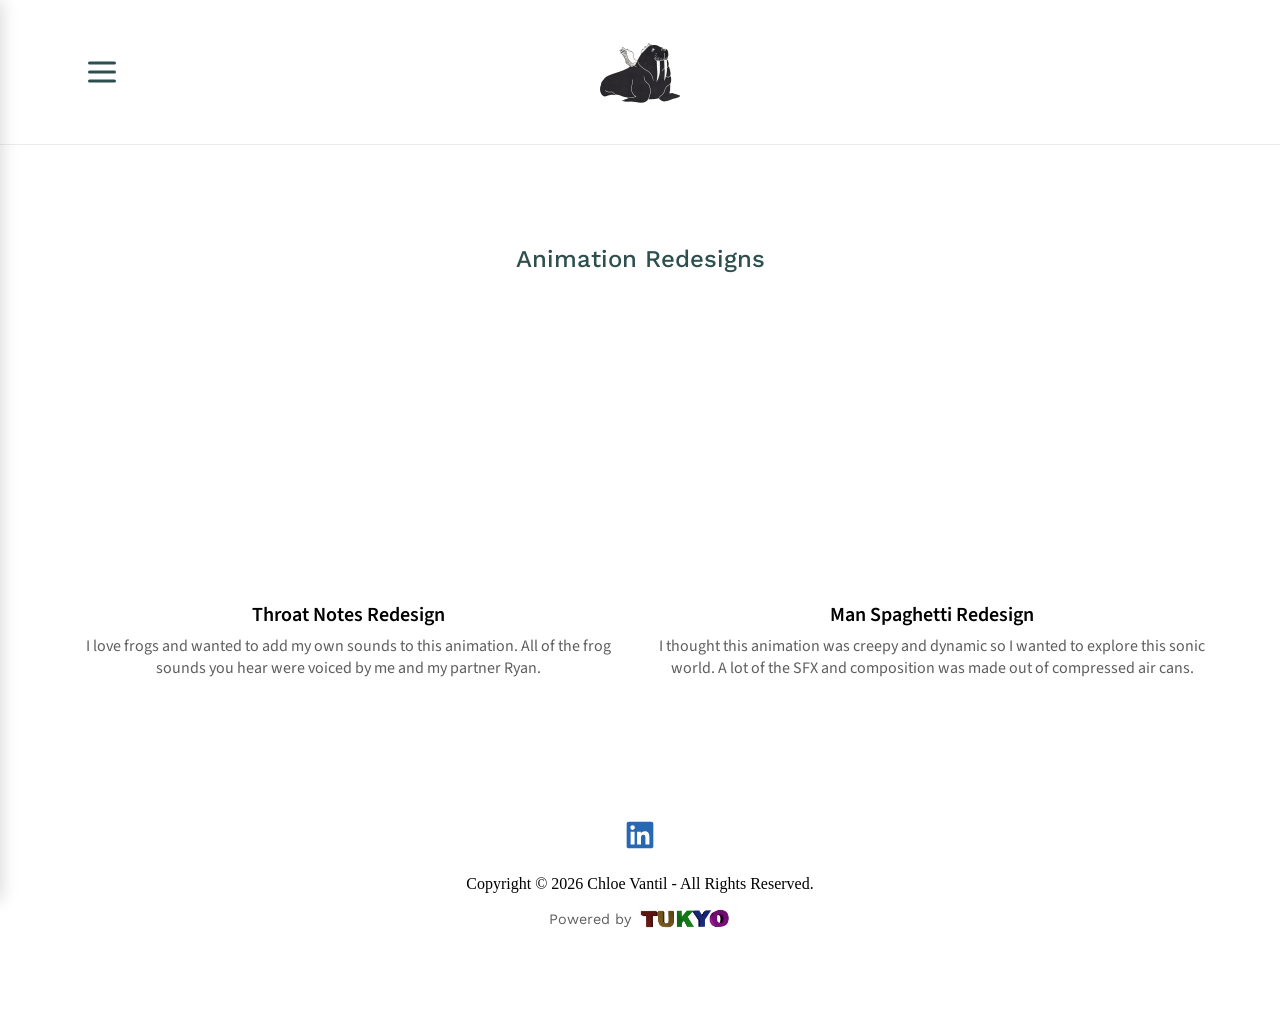
==== animation-redesigns.html @ 969b7e19 "Init Commit" ====
<!DOCTYPE html>
<html lang="en">

<head>
    <meta charset="UTF-8">
    <meta name="viewport" content="width=device-width, initial-scale=1.0">
    <title>Animation Sound ReDesigns</title>
    <link rel="icon" type="image/png" sizes="32x32" href="assets/img/favicon-32x32.png">
    <link rel="icon" type="image/png" sizes="16x16" href="assets/img/favicon-16x16.png">
    <link rel="preconnect" href="https://fonts.googleapis.com">
    <link rel="preconnect" href="https://fonts.gstatic.com" crossorigin>
    <link
        href="https://fonts.googleapis.com/css2?family=Source+Sans+3:wght@200;300;400;500;600;700&family=Work+Sans:wght@100;200;300;400;500;600;700&display=swap"
        rel="stylesheet">
    <link rel="stylesheet" href="style.css">
</head>

<body>
    <site-header></site-header>
    <site-sidebar></site-sidebar>

    <main>
        <section>
            <div id="animation_redesigns_container" class="container">
                <h2 class="center work_sans">Animation Redesigns</h2>
                <div class="container row">
                    <div class="reel_column">
                        <div class="fullsize_video">
                            <div class="embed" data-yt="XpOukVVMxCc" data-title="Throat Notes Redesign"></div>
                        </div>
                        <div class="fullsize_text">
                            <h3>Throat Notes Redesign</h3>
                            <p>I love frogs and wanted to add my own sounds to this animation. All of the frog sounds
                                you
                                hear were voiced by me and my partner Ryan.</p>
                        </div>
                    </div>
                    <div class="reel_column">
                        <div class="fullsize_video">
                            <div class="embed" data-yt="J2rZ7AoiaU4" data-title="Man Spaghetti Redesign"></div>
                        </div>
                        <div class="fullsize_text">
                            <h3>Man Spaghetti Redesign</h3>
                            <p>I thought this animation was creepy and dynamic so I wanted to explore this sonic world.
                                A
                                lot of the SFX and composition was made out of compressed air cans.</p>
                        </div>
                    </div>
                </div>
            </div>
        </section>
        <footer>
            <div id="social_media_container" class="container">
                <div id="social_media_docket">
                    <a rel="noopener" role="link" aria-haspopup="true" target="_blank" aria-label="LinkedIn Social Link"
                        href="https://www.linkedin.com/in/chloe-vantil/"><svg viewBox="0 0 24 24" fill="currentColor"
                            width="40" height="40">
                            <g fill="#2867B2">
                                <path
                                    d="M5.181 4h13.634C19.468 4 20 4.518 20 5.153v13.692c0 .638-.532 1.155-1.184 1.155H5.181C4.53 20 4 19.483 4 18.845V5.153c0-.636.53-1.152 1.181-1.152zm3.754 3.574a1.376 1.376 0 00-2.752 0A1.38 1.38 0 007.56 8.95c.758 0 1.375-.618 1.375-1.376zM8.75 9.998H6.372v7.635H8.75V9.999zm1.485 0h.003v7.633h2.371v-3.777c0-.995.19-1.96 1.425-1.96 1.217 0 1.233 1.14 1.233 2.025v3.714h2.372v-4.188c0-2.056-.444-3.637-2.847-3.637-1.159 0-1.933.633-2.25 1.233h-.031V9.999h-2.273v-.002l-.003.002z">
                                </path>
                            </g>
                        </svg></a>
                </div>
            </div>
            <div id="copyright_container" class="container">
                <div id="copyright_content">Copyright © 2026 Chloe Vantil - All Rights Reserved.</div>
            </div>
            <div id="powered_by_container" class="container row">
                <div id="powered_by_content">Powered by</div>
                <a href="https://github.com/Tukyo" target="_blank" rel="noopener">
                    <div id="powered_by_logo"></div>
                </a>
            </div>
        </footer>
    </main>

    <script src="scripts/header.js" defer></script>
    <script src="scripts/sidebar.js" defer></script>
    <script src="scripts/embed.js" defer></script>
</body>

</html>
---- style.css ----
main {
    display: flex;
    flex-direction: column;
    justify-content: center;
}

*,
*::before,
*::after {
    box-sizing: border-box;
}

body {
    margin: 0;
    padding-top: 145px;
    /* clears the fixed header at its tallest (expanded) size */
}

section {
    padding-top: 5rem;
}

site-header {
    position: fixed;
    top: 0;
    left: 0;
    right: 0;
    z-index: 100;
    display: flex;
    justify-content: center;
    align-items: center;
    padding: 2rem;
    /* expanded — at top of page */
    background-color: #fff;
    border-bottom: 1px solid #ececec;
    transition: padding 0.3s ease, box-shadow 0.3s ease;
}

site-header img {
    display: block;
    height: 80px;
    /* expanded logo */
    width: auto;
    transition: height 0.3s ease;
}

site-header.scrolled {
    padding: 1rem;
    box-shadow: 0 2px 8px rgba(0, 0, 0, 0.06);
}

site-header.scrolled img {
    height: 50px;
}

footer {
    display: flex;
    flex-direction: column;
    padding: 5rem;
}

#social_media_container {
    margin-bottom: 1rem;
}

#powered_by_container {
    display: flex;
    align-items: center;
    gap: 0.5rem;
    margin-top: 1rem;
}

#powered_by_content {
    font-family: 'Work Sans', sans-serif;
    font-size: 0.9rem;
    color: #5e5e5e;
}

#powered_by_logo {
    content: url("assets/img/Tukyo_Logo.png");
    height: 20px;
    width: auto;
}

/* ===== Resume preview + lightbox (resume page) ===== */
#resume_content {
    display: flex;
    justify-content: center;
}

#resume_content img {
    max-width: 400px;
    width: 100%;
    height: auto;
    border-radius: 4px;
    box-shadow: 0 4px 16px rgba(0, 0, 0, 0.12);
    cursor: pointer;
    transition: transform 0.2s ease, box-shadow 0.2s ease;
}

#resume_content img:hover {
    transform: translateY(-2px);
    box-shadow: 0 8px 24px rgba(0, 0, 0, 0.18);
}

.resume_lightbox {
    position: fixed;
    inset: 0;
    z-index: 1100;
    display: flex;
    align-items: center;
    justify-content: center;
    padding: 2rem;
    background: rgba(0, 0, 0, 0.7);
    backdrop-filter: blur(6px);
    opacity: 0;
    visibility: hidden;
    transition: opacity 0.3s ease, visibility 0.3s ease;
    cursor: pointer;
}

.resume_lightbox.open {
    opacity: 1;
    visibility: visible;
}

.resume_lightbox img {
    max-width: 90vw;
    max-height: 90vh;
    width: auto;
    height: auto;
    border-radius: 4px;
    box-shadow: 0 12px 48px rgba(0, 0, 0, 0.4);
    transform: scale(0.97);
    transition: transform 0.3s ease;
}

.resume_lightbox.open img {
    transform: scale(1);
}

/* ===== Sidebar (left slide-out drawer) ===== */
.sidebar_backdrop {
    position: fixed;
    inset: 0;
    z-index: 900;
    background: rgba(0, 0, 0, 0.4);
    opacity: 0;
    visibility: hidden;
    transition: opacity 0.3s ease, visibility 0.3s ease;
}

.sidebar_panel {
    position: fixed;
    top: 0;
    left: 0;
    z-index: 1000;
    width: 450px;
    max-width: 85vw;
    height: 100%;
    padding: 2rem 1.5rem;
    background: #fff;
    box-shadow: 2px 0 16px rgba(0, 0, 0, 0.15);
    transform: translateX(-100%);
    transition: transform 0.3s ease;
}

site-sidebar.open .sidebar_backdrop {
    opacity: 1;
    visibility: visible;
}

site-sidebar.open .sidebar_panel {
    transform: translateX(0);
}

/* Sidebar nav content */
.sidebar_panel {
    padding-top: 3rem;
}

.sidebar_home,
.sidebar_menu a {
    text-decoration: none;
    font-family: 'Work Sans', sans-serif;
    transition: color 0.15s ease;
}

.sidebar_home {
    display: block;
    font-size: 1.5rem;
    font-weight: 600;
    color: #1b1b1b;
    margin-bottom: 2rem;
}

.sidebar_heading {
    margin: 0 0 1rem;
    font-family: 'Work Sans', sans-serif;
    font-size: 1.5rem;
    font-weight: 600;
    color: #2f4f4f;
}

.sidebar_menu {
    list-style: none;
    margin: 0;
    padding-left: 1.5rem;
    display: flex;
    flex-direction: column;
    gap: 1rem;
}

.sidebar_menu a {
    color: #54595c;
    font-size: 1.15rem;
}

.sidebar_home:hover,
.sidebar_menu a:hover {
    color: #e7835b;
}

/* Hamburger — pinned left; absolute so the centered logo ignores it. No logic yet. */
.nav_toggle {
    position: absolute;
    left: 5rem;
    top: 50%;
    transform: translateY(-50%);
    display: flex;
    flex-direction: column;
    justify-content: center;
    gap: 6px;
    padding: 8px;
    background: none;
    border: none;
    cursor: pointer;
    -webkit-tap-highlight-color: transparent;
}

.nav_toggle span {
    display: block;
    width: 28px;
    height: 3px;
    background-color: #2f4f4f;
    border-radius: 2px;
}

/* Kill every focus/tap outline the browser might draw on the hamburger */
.nav_toggle:focus,
.nav_toggle:focus-visible {
    outline: none;
}

.nav_toggle::-moz-focus-inner {
    border: 0;
}

.container {
    display: flex;
    flex-direction: column;
    max-width: 1200px;
    margin-inline: auto;
    padding-inline: 1rem;
}

#intro_container {
    max-width: 725px;
}

#intro_content p {
    color: #54595c;
    font-size: 18px;
    line-height: 1.8;
}

#hero_container {
    display: flex;
    flex-direction: column;
    justify-content: center;
    gap: 1rem;
}

#hero_content h1 {
    margin-bottom: 0px;
}

#subhero_content {
    font-size: 36px;
}

#tagline {
    margin: 0px;
    color: #1b1b1b;
    font-weight: 300;
}

.works {
    display: flex;
    flex-direction: column;
    list-style: none;
    margin: 0;
    padding: 0;
    gap: 2.5rem;
}

.work_text {
    display: flex;
    flex-direction: column;
    align-items: center;
}

.work_text p {
    text-align: center;
    color: #5e5e5e;
    margin-top: 0px;
}

div.work_button {
    display: flex;
    justify-content: center;
    align-items: center;
}

a.work_button {
    display: inline-block;
    padding: 0.9rem 2rem;
    background-color: #e7835b;
    color: #fff;
    font-family: 'Work Sans', sans-serif;
    font-weight: 600;
    font-size: 1.05rem;
    text-decoration: none;
    border-radius: 8px;
    transition: background-color 0.2s ease, transform 0.1s ease;
}

a.work_button:hover {
    background-color: #d9714a;
}

a.work_button:focus-visible {
    outline: 3px solid #2f4f4f;
    outline-offset: 2px;
}

.embed {
    position: relative;
    aspect-ratio: 20 / 10;
}

.embed iframe {
    position: absolute;
    inset: 0;
    width: 100%;
    height: 100%;
    border: 0;
}

.row {
    flex-direction: row;
    gap: 2rem;
}

.reel_column {
    flex: 1 1 0;
    min-width: 0;
}

.fullsize_text {
    text-align: center;
    align-self: center;
    margin-top: 1.25rem;
    margin-bottom: 3.5rem;
}

.fullsize_text h3 {
    margin: 0 0 0.35rem;
}

.fullsize_text p {
    margin: 0;
    color: #5e5e5e;
}

.center {
    display: flex;
    justify-content: center;
}

h1 {
    color: #e7835b;
    font-weight: 500;
    font-size: 64px;
}

h2 {
    display: flex;
    justify-content: center;
    font-family: 'Work Sans', sans-serif;
    color: #2f4f4f;
    font-weight: 500;
    margin-bottom: 2rem;
}

h3 {
    font-family: 'Source Sans 3', arial, sans-serif;
    font-weight: 600;
    font-size: 20px;
}

.work_sans {
    font-family: 'Work Sans', sans-serif;
}

.source_sans {
    font-family: 'Source Sans 3', arial, sans-serif;
}

p {
    font-family: 'Source Sans 3', arial, sans-serif;
}

#wonder_woman_redesigns_container p {
    align-self: center;
    max-width: 50%;
}

@media (min-width: 720px) {
    .work {
        display: grid;
        grid-template-columns: 1fr 1fr;
        gap: 2rem;
        align-items: center;
    }

    .work:nth-child(even)> :first-child {
        order: 2;
    }
}
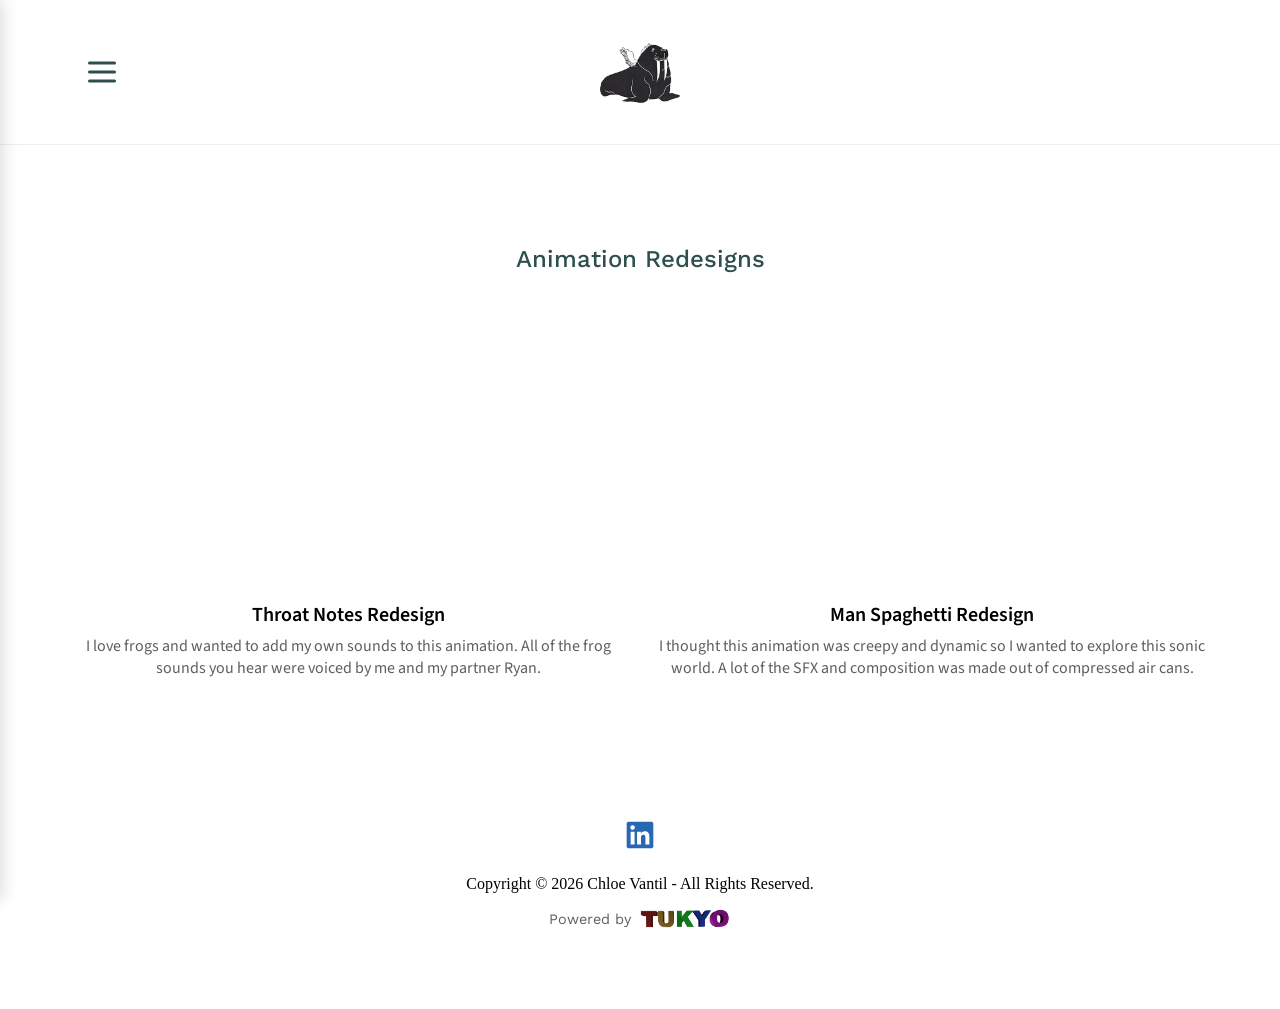
==== commit 91f2c2a5: "Mobile responsiveness, dynamic footer, logo optimizations." ====
--- a/animation-redesigns.html
+++ b/animation-redesigns.html
@@ -4,7 +4,15 @@
 <head>
     <meta charset="UTF-8">
     <meta name="viewport" content="width=device-width, initial-scale=1.0">
-    <title>Animation Sound ReDesigns</title>
+    <meta name="description" content="Animation sound redesigns by Chloe Vantil.">
+    <meta property="og:type" content="website">
+    <meta property="og:site_name" content="Chloe Vantil">
+    <meta property="og:title" content="Animation Redesigns — Chloe Vantil">
+    <meta property="og:description" content="Animation sound redesigns by Chloe Vantil.">
+    <meta property="og:image" content="https://chloevantil.com/assets/img/Logo.png">
+    <meta property="og:url" content="https://chloevantil.com/animation-redesigns.html">
+    <meta name="twitter:card" content="summary_large_image">
+    <title>Chloe Vantil | Animation Sound ReDesigns</title>
     <link rel="icon" type="image/png" sizes="32x32" href="assets/img/favicon-32x32.png">
     <link rel="icon" type="image/png" sizes="16x16" href="assets/img/favicon-16x16.png">
     <link rel="preconnect" href="https://fonts.googleapis.com">
@@ -22,7 +30,7 @@
     <main>
         <section>
             <div id="animation_redesigns_container" class="container">
-                <h2 class="center work_sans">Animation Redesigns</h2>
+                <h2 class="center">Animation Redesigns</h2>
                 <div class="container row">
                     <div class="reel_column">
                         <div class="fullsize_video">
@@ -49,33 +57,11 @@
                 </div>
             </div>
         </section>
-        <footer>
-            <div id="social_media_container" class="container">
-                <div id="social_media_docket">
-                    <a rel="noopener" role="link" aria-haspopup="true" target="_blank" aria-label="LinkedIn Social Link"
-                        href="https://www.linkedin.com/in/chloe-vantil/"><svg viewBox="0 0 24 24" fill="currentColor"
-                            width="40" height="40">
-                            <g fill="#2867B2">
-                                <path
-                                    d="M5.181 4h13.634C19.468 4 20 4.518 20 5.153v13.692c0 .638-.532 1.155-1.184 1.155H5.181C4.53 20 4 19.483 4 18.845V5.153c0-.636.53-1.152 1.181-1.152zm3.754 3.574a1.376 1.376 0 00-2.752 0A1.38 1.38 0 007.56 8.95c.758 0 1.375-.618 1.375-1.376zM8.75 9.998H6.372v7.635H8.75V9.999zm1.485 0h.003v7.633h2.371v-3.777c0-.995.19-1.96 1.425-1.96 1.217 0 1.233 1.14 1.233 2.025v3.714h2.372v-4.188c0-2.056-.444-3.637-2.847-3.637-1.159 0-1.933.633-2.25 1.233h-.031V9.999h-2.273v-.002l-.003.002z">
-                                </path>
-                            </g>
-                        </svg></a>
-                </div>
-            </div>
-            <div id="copyright_container" class="container">
-                <div id="copyright_content">Copyright © 2026 Chloe Vantil - All Rights Reserved.</div>
-            </div>
-            <div id="powered_by_container" class="container row">
-                <div id="powered_by_content">Powered by</div>
-                <a href="https://github.com/Tukyo" target="_blank" rel="noopener">
-                    <div id="powered_by_logo"></div>
-                </a>
-            </div>
-        </footer>
+        <site-footer></site-footer>
     </main>
 
     <script src="scripts/header.js" defer></script>
+    <script src="scripts/footer.js" defer></script>
     <script src="scripts/sidebar.js" defer></script>
     <script src="scripts/embed.js" defer></script>
 </body>
--- a/style.css
+++ b/style.css
@@ -1,25 +1,52 @@
-main {
-    display: flex;
-    flex-direction: column;
-    justify-content: center;
-}
-
+/* #region ROOT */
 *,
 *::before,
 *::after {
     box-sizing: border-box;
 }
 
+main {
+    display: flex;
+    flex-direction: column;
+}
+
 body {
     margin: 0;
     padding-top: 145px;
-    /* clears the fixed header at its tallest (expanded) size */
 }
 
 section {
     padding-top: 5rem;
 }
 
+h1 {
+    color: #e7835b;
+    font-weight: 500;
+    font-size: clamp(3.25rem, 9vw, 4rem);
+}
+
+h2 {
+    display: flex;
+    justify-content: center;
+    font-family: 'Work Sans', sans-serif;
+    color: #2f4f4f;
+    font-weight: 500;
+    margin-bottom: 2rem;
+}
+
+h3 {
+    font-family: 'Source Sans 3', arial, sans-serif;
+    font-weight: 600;
+    font-size: 20px;
+}
+
+p {
+    font-family: 'Source Sans 3', arial, sans-serif;
+}
+
+/* #endregion */
+
+/* #region HEADER */
 site-header {
     position: fixed;
     top: 0;
@@ -53,6 +80,9 @@
     height: 50px;
 }
 
+/* #endregion */
+
+/* #region FOOTER */
 footer {
     display: flex;
     flex-direction: column;
@@ -63,8 +93,12 @@
     margin-bottom: 1rem;
 }
 
+#copyright_content {
+    white-space: nowrap;
+    font-size: clamp(0.75rem, 2.6vw, 1rem);
+}
+
 #powered_by_container {
-    display: flex;
     align-items: center;
     gap: 0.5rem;
     margin-top: 1rem;
@@ -82,7 +116,121 @@
     width: auto;
 }
 
-/* ===== Resume preview + lightbox (resume page) ===== */
+/* #endregion */
+
+/* #region SIDEBAR */
+site-sidebar.open .sidebar_backdrop {
+    opacity: 1;
+    visibility: visible;
+}
+
+site-sidebar.open .sidebar_panel {
+    transform: translateX(0);
+}
+
+.sidebar_backdrop {
+    position: fixed;
+    inset: 0;
+    z-index: 900;
+    background: rgba(0, 0, 0, 0.4);
+    opacity: 0;
+    visibility: hidden;
+    transition: opacity 0.3s ease, visibility 0.3s ease;
+}
+
+.sidebar_panel {
+    position: fixed;
+    top: 0;
+    left: 0;
+    z-index: 1000;
+    width: 450px;
+    max-width: 85vw;
+    height: 100%;
+    padding: 3rem 1.5rem 2rem;
+    background: #fff;
+    box-shadow: 2px 0 16px rgba(0, 0, 0, 0.15);
+    transform: translateX(-100%);
+    transition: transform 0.3s ease;
+}
+
+.sidebar_home,
+.sidebar_menu a {
+    text-decoration: none;
+    font-family: 'Work Sans', sans-serif;
+    transition: color 0.15s ease;
+}
+
+.sidebar_home {
+    display: block;
+    font-size: 1.5rem;
+    font-weight: 600;
+    color: #1b1b1b;
+    margin-bottom: 2rem;
+}
+
+.sidebar_heading {
+    margin: 0 0 1rem;
+    font-family: 'Work Sans', sans-serif;
+    font-size: 1.5rem;
+    font-weight: 600;
+    color: #2f4f4f;
+}
+
+.sidebar_menu {
+    list-style: none;
+    margin: 0;
+    padding-left: 1.5rem;
+    display: flex;
+    flex-direction: column;
+    gap: 1rem;
+}
+
+.sidebar_menu a {
+    color: #54595c;
+    font-size: 1.15rem;
+}
+
+.sidebar_home:hover,
+.sidebar_menu a:hover {
+    color: #e7835b;
+}
+
+.nav_toggle {
+    position: absolute;
+    left: 5rem;
+    top: 50%;
+    transform: translateY(-50%);
+    display: flex;
+    flex-direction: column;
+    justify-content: center;
+    gap: 6px;
+    padding: 8px;
+    background: none;
+    border: none;
+    cursor: pointer;
+    -webkit-tap-highlight-color: transparent;
+}
+
+.nav_toggle span {
+    display: block;
+    width: 28px;
+    height: 3px;
+    background-color: #2f4f4f;
+    border-radius: 2px;
+}
+
+.nav_toggle:focus,
+.nav_toggle:focus-visible {
+    outline: none;
+}
+
+.nav_toggle::-moz-focus-inner {
+    border: 0;
+}
+
+/* #endregion */
+
+/* #region RESUME */
 #resume_content {
     display: flex;
     justify-content: center;
@@ -139,162 +287,9 @@
     transform: scale(1);
 }
 
-/* ===== Sidebar (left slide-out drawer) ===== */
-.sidebar_backdrop {
-    position: fixed;
-    inset: 0;
-    z-index: 900;
-    background: rgba(0, 0, 0, 0.4);
-    opacity: 0;
-    visibility: hidden;
-    transition: opacity 0.3s ease, visibility 0.3s ease;
-}
-
-.sidebar_panel {
-    position: fixed;
-    top: 0;
-    left: 0;
-    z-index: 1000;
-    width: 450px;
-    max-width: 85vw;
-    height: 100%;
-    padding: 2rem 1.5rem;
-    background: #fff;
-    box-shadow: 2px 0 16px rgba(0, 0, 0, 0.15);
-    transform: translateX(-100%);
-    transition: transform 0.3s ease;
-}
-
-site-sidebar.open .sidebar_backdrop {
-    opacity: 1;
-    visibility: visible;
-}
-
-site-sidebar.open .sidebar_panel {
-    transform: translateX(0);
-}
-
-/* Sidebar nav content */
-.sidebar_panel {
-    padding-top: 3rem;
-}
-
-.sidebar_home,
-.sidebar_menu a {
-    text-decoration: none;
-    font-family: 'Work Sans', sans-serif;
-    transition: color 0.15s ease;
-}
-
-.sidebar_home {
-    display: block;
-    font-size: 1.5rem;
-    font-weight: 600;
-    color: #1b1b1b;
-    margin-bottom: 2rem;
-}
-
-.sidebar_heading {
-    margin: 0 0 1rem;
-    font-family: 'Work Sans', sans-serif;
-    font-size: 1.5rem;
-    font-weight: 600;
-    color: #2f4f4f;
-}
-
-.sidebar_menu {
-    list-style: none;
-    margin: 0;
-    padding-left: 1.5rem;
-    display: flex;
-    flex-direction: column;
-    gap: 1rem;
-}
-
-.sidebar_menu a {
-    color: #54595c;
-    font-size: 1.15rem;
-}
-
-.sidebar_home:hover,
-.sidebar_menu a:hover {
-    color: #e7835b;
-}
-
-/* Hamburger — pinned left; absolute so the centered logo ignores it. No logic yet. */
-.nav_toggle {
-    position: absolute;
-    left: 5rem;
-    top: 50%;
-    transform: translateY(-50%);
-    display: flex;
-    flex-direction: column;
-    justify-content: center;
-    gap: 6px;
-    padding: 8px;
-    background: none;
-    border: none;
-    cursor: pointer;
-    -webkit-tap-highlight-color: transparent;
-}
-
-.nav_toggle span {
-    display: block;
-    width: 28px;
-    height: 3px;
-    background-color: #2f4f4f;
-    border-radius: 2px;
-}
-
-/* Kill every focus/tap outline the browser might draw on the hamburger */
-.nav_toggle:focus,
-.nav_toggle:focus-visible {
-    outline: none;
-}
-
-.nav_toggle::-moz-focus-inner {
-    border: 0;
-}
-
-.container {
-    display: flex;
-    flex-direction: column;
-    max-width: 1200px;
-    margin-inline: auto;
-    padding-inline: 1rem;
-}
-
-#intro_container {
-    max-width: 725px;
-}
-
-#intro_content p {
-    color: #54595c;
-    font-size: 18px;
-    line-height: 1.8;
-}
-
-#hero_container {
-    display: flex;
-    flex-direction: column;
-    justify-content: center;
-    gap: 1rem;
-}
-
-#hero_content h1 {
-    margin-bottom: 0px;
-}
-
-#subhero_content {
-    font-size: 36px;
-}
-
-#tagline {
-    margin: 0px;
-    color: #1b1b1b;
-    font-weight: 300;
-}
-
+/* #endregion */
+
+/* #region WORKS */
 .works {
     display: flex;
     flex-direction: column;
@@ -357,9 +352,29 @@
     border: 0;
 }
 
+/* #endregion */
+
+/* #region CONTENT */
+.container {
+    display: flex;
+    flex-direction: column;
+    max-width: 1200px;
+    margin-inline: auto;
+    padding-inline: 1rem;
+}
+
 .row {
     flex-direction: row;
     gap: 2rem;
+}
+
+.center {
+    display: flex;
+    justify-content: center;
+}
+
+.work_sans {
+    font-family: 'Work Sans', sans-serif;
 }
 
 .reel_column {
@@ -383,49 +398,44 @@
     color: #5e5e5e;
 }
 
-.center {
-    display: flex;
-    justify-content: center;
-}
-
-h1 {
-    color: #e7835b;
-    font-weight: 500;
-    font-size: 64px;
-}
-
-h2 {
-    display: flex;
-    justify-content: center;
-    font-family: 'Work Sans', sans-serif;
-    color: #2f4f4f;
-    font-weight: 500;
-    margin-bottom: 2rem;
-}
-
-h3 {
+#intro_container {
+    max-width: 725px;
+}
+
+#intro_content p {
+    color: #54595c;
+    font-size: 18px;
+    line-height: 1.8;
+}
+
+#hero_container {
+    justify-content: center;
+    gap: 1rem;
+}
+
+#hero_content h1 {
+    margin-bottom: 0px;
+}
+
+#subhero_content {
     font-family: 'Source Sans 3', arial, sans-serif;
-    font-weight: 600;
-    font-size: 20px;
-}
-
-.work_sans {
-    font-family: 'Work Sans', sans-serif;
-}
-
-.source_sans {
-    font-family: 'Source Sans 3', arial, sans-serif;
-}
-
-p {
-    font-family: 'Source Sans 3', arial, sans-serif;
+    font-size: clamp(1.375rem, 5vw, 2.25rem);
+}
+
+#tagline {
+    margin: 0px;
+    color: #1b1b1b;
+    font-weight: 300;
 }
 
 #wonder_woman_redesigns_container p {
     align-self: center;
-    max-width: 50%;
-}
-
+    max-width: clamp(20rem, 60vw, 37.5rem);
+}
+
+/* #endregion */
+
+/* #region RESPONSIVENESS */
 @media (min-width: 720px) {
     .work {
         display: grid;
@@ -437,4 +447,20 @@
     .work:nth-child(even)> :first-child {
         order: 2;
     }
-}+}
+
+@media (max-width: 719px) {
+    .row:has(.reel_column) {
+        flex-direction: column;
+    }
+
+    .sidebar_panel {
+        width: 300px
+    }
+
+    .nav_toggle {
+        left: 2rem;
+    }
+}
+
+/* #endregion */
